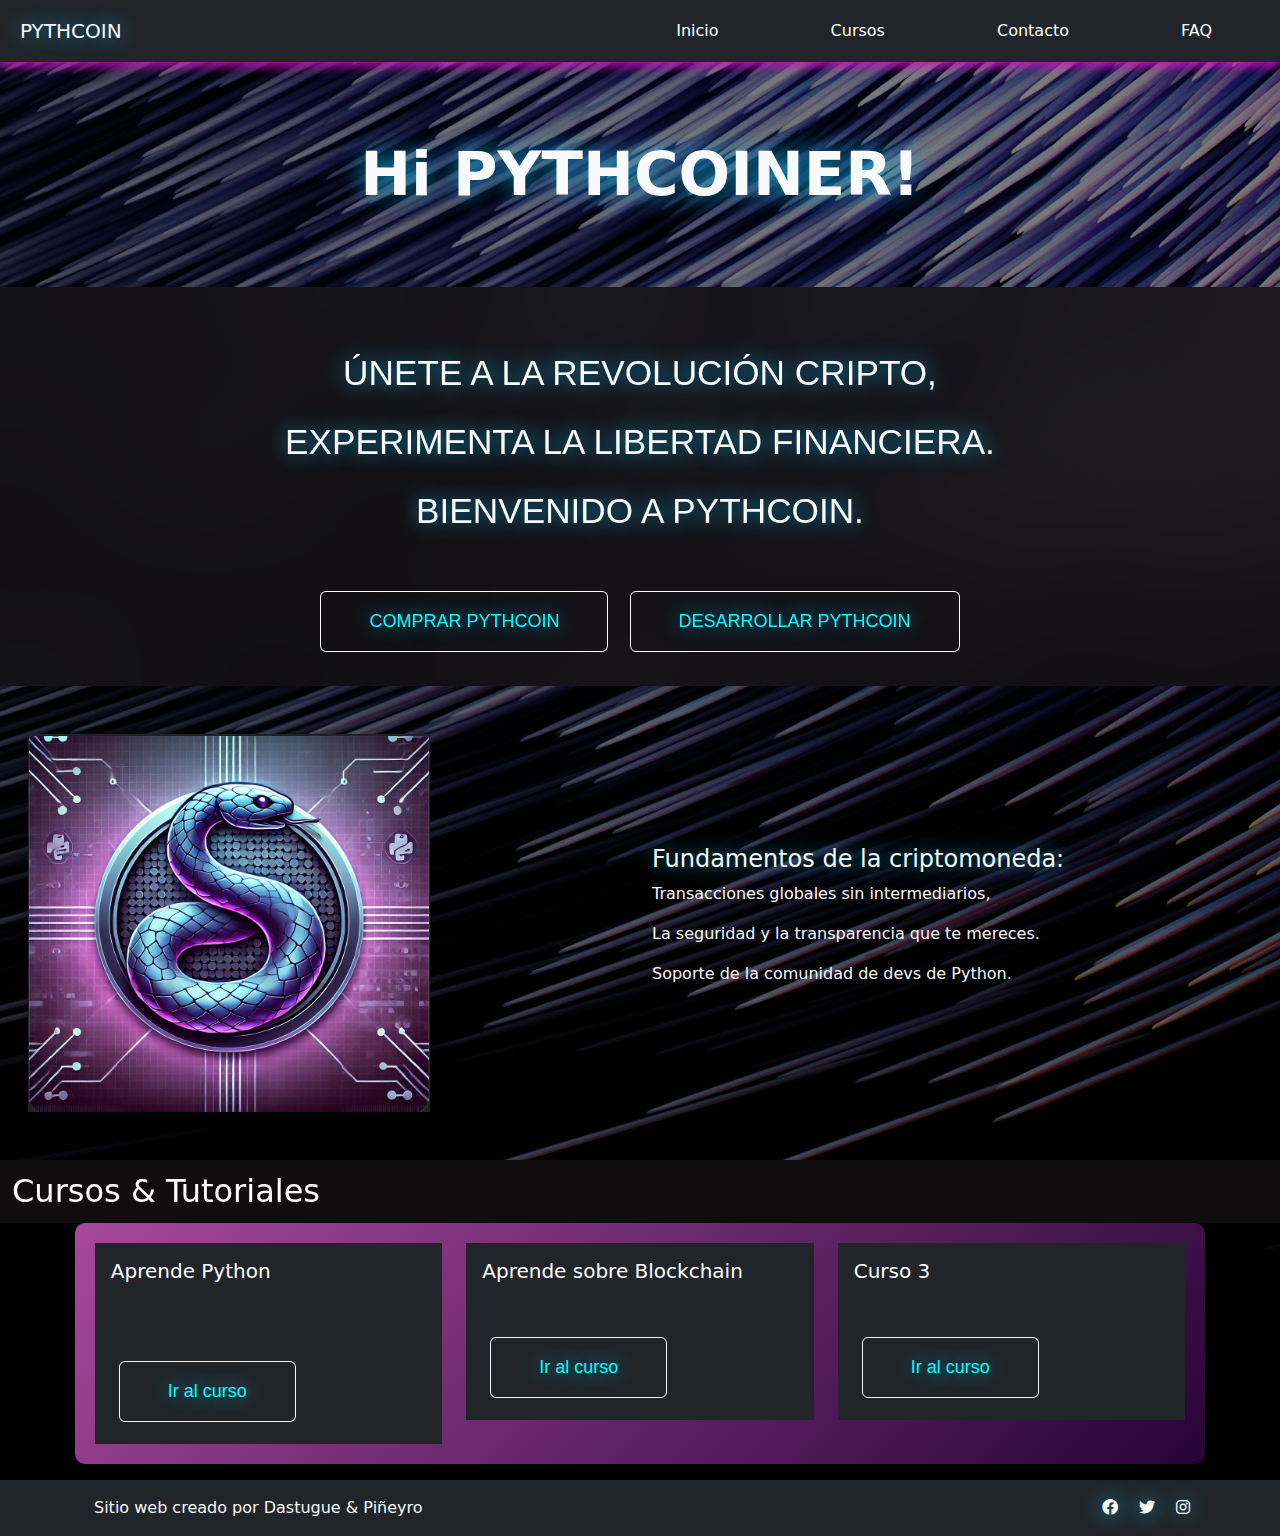
==== src/index.html @ b933e70f "v1.0: ruteos y estructura" ====
<!DOCTYPE html>
<html lang="en">
  <head>
    <meta charset="UTF-8" />
    <meta name="viewport" content="width=device-width, initial-scale=1.0" />
    <link href="https://cdn.jsdelivr.net/npm/bootstrap@5.3.3/dist/css/bootstrap.min.css" rel="stylesheet" integrity="sha384-QWTKZyjpPEjISv5WaRU9OFeRpok6YctnYmDr5pNlyT2bRjXh0JMhjY6hW+ALEwIH" crossorigin="anonymous">
    <link rel="stylesheet" href="https://cdnjs.cloudflare.com/ajax/libs/font-awesome/6.0.0/css/all.min.css">
    <link href="css/styles.css" rel="stylesheet">

    <title>Hello PYTHCOIN</title>
  </head>

  <body>
     
    
    <nav class="navbar navbarShadow navbar-expand-lg bg-dark" data
-bs-theme="dark">
  <div class="container-fluid">
    <a class="navbar-brand text-light p-2 lightning" href="#">PYTHCOIN</a>
    <button class="navbar-toggler" type="button" data-bs-toggle="collapse" data-bs-target="#navbarColor02" aria-controls="navbarColor02" aria-expanded="false" aria-label="Toggle navigation">
      <span class="navbar-toggler-icon"></span>
    </button>
    <div class="collapse navbar-collapse" id="navbarColor02">

    </div> 
    <ul class="navbar-nav ms-auto">
      <li class="nav-item mx-5">
        <a class="nav-link active text-white" href="#">Inicio
          <span class="visually-hidden">(current)</span>
        </a>
      </li>
      <li class="nav-item mx-5">
        <a class="nav-link text-white" href="/cursos">Cursos</a>
      </li>
      <li class="nav-item mx-5">
        <a class="nav-link text-white" href="/contacto">Contacto</a>
      </li>
      <li class="nav-item mx-5">
        <a class="nav-link text-white" href="/faq">FAQ</a>
      </li>
    </ul>
  </div>
    </nav>

   
    
    <h1 class="text-light text-center mt-5 p-5 text-display-h1"  >Hi PYTHCOINER!</h1>
    
    <div class="caja-gris mt-5">
      <p class="text-light text-center mt-5 pIntro lightning">Únete a la revolución cripto,</p>
      <p class="text-light text-center mb-3 pIntro lightning"> experimenta la libertad financiera.</p> 
      <p class="text-light text-center mb-3 pIntro lightning"> Bienvenido a PYTHCOIN.</p> 
      
      <div class="text-center mt-5 mb-3">
        <button type="button" class="btn btn-outline-light buttonText lightning mx-2 py-3 px-5 ">COMPRAR PYTHCOIN</button>
        <button type="button" class="btn btn-outline-light buttonText lightning mx-2 py-3 px-5 ">DESARROLLAR PYTHCOIN</button>
      </div>  
    </div>
  
    <div class="container-fluid my-5"> 
      <div class="row">
        <div class="col-md-6">
          <img src="./images/pythcoin1.PNG" alt="img de la cripto" class="img-fluid ms-3"> 
        </div>
        <div class="col-md-6 d-flex align-items-center"> 
          <div>
            <h4 class="lightning  text-light">Fundamentos de la criptomoneda:</h4>
          
            <p class="text-light"> Transacciones globales sin intermediarios, </p>
            <p class="text-light">La seguridad y la transparencia que te mereces.</p>
            <p class="text-light">Soporte de la comunidad de devs de Python.</p>
          </div>
        </div>
      </div>
    </div>
    

    <h2 class="caja-gris text-white">Cursos & Tutoriales</h2>
    <div class="container-fluid">
      <div class="caja-cards">
        <div class="row justify-content-center">
          <div class="col-md-4">
            <div class="card">
              <div class="card-body bg-dark ">
                <h5 class="card-title text-white">Aprende Python</h5>
                <p class="card-text">Desarrolla Pythcoin con este curso completo.</p>
                <a href="#" class="btn btn-outline-light buttonText lightning mx-2 py-3 px-5">Ir al curso</a>
              </div>
            </div>
          </div>
          <div class="col-md-4">
            <div class="card">
              <div class="card-body bg-dark">
                <h5 class="card-title text-white">Aprende sobre Blockchain</h5>
                <p class="card-text">Contenido de la card 2.</p>
                <a href="#" class="btn btn-outline-light buttonText lightning mx-2 py-3 px-5">Ir al curso</a>
              </div>
            </div>
          </div>
          <div class="col-md-4">
            <div class="card">
              <div class="card-body bg-dark">
                <h5 class="card-title text-white">Curso 3</h5>
                <p class="card-text">Contenido de la card 3.</p>
                <a href="#" class="btn btn-outline-light buttonText lightning mx-2 py-3 px-5">Ir al curso</a>
              </div>
            </div>
          </div>
        </div>
      </div>
    </div>
       

<!--Footer-->    
<footer class="bg-dark text-light py-1 mt-3">
  <div class="container">
    <div class="row align-items-center">
      <div class="col-md-6">
        <p class="m-1 p-2">Sitio web creado por Dastugue & Piñeyro</p>  
      </div>
      <div class="col-md-6 text-md-end">
        <a href="#" class="mx-2 text-light lightning"><i class="fab fa-facebook"></i></a>
        <a href="#" class="mx-2 text-light lightning"><i class="fab fa-twitter"></i></a>
        <a href="#" class="mx-2 text-light lightning"><i class="fab fa-instagram"></i></a>
      </div>
    </div>
  </div>
</footer>

<!--Bootstrap JS-->
    <script src="https://cdn.jsdelivr.net/npm/bootstrap@5.3.3/dist/js/bootstrap.bundle.min.js" integrity="sha384-YvpcrYf0tY3lHB60NNkmXc5s9fDVZLESaAA55NDzOxhy9GkcIdslK1eN7N6jIeHz" crossorigin="anonymous"></script>
  
  </body>
</html>
---- src/css/styles.css ----
body {
  background-image: linear-gradient(rgba(0, 0, 0, 0.5), rgba(0, 0, 0, 0.5)), url("../images/fondo1.jpg"); 
  background-size: cover;
  background-repeat: no-repeat;
  background-position: center;
}

.lightning {
  text-shadow: 0 0 20px rgba(15, 175, 224, 0.91); /* Sombra de texto */
}

.text-display-h1 {
  font-weight: 700;
  font-size: 3.8rem;
  line-height: 2.0625rem;
  text-wrap: balance;
  margin-top: 5rem;
  text-shadow: 0 0 24px rgba(15, 175, 224, 0.91); /* Sombra de texto */
} 


.navbarShadow {
  box-shadow: 0px 4px 10px rgba(212, 14, 196, 0.9); 
}

.pIntro {
  font-family: 'Orbitron', sans-serif;
  font-size: 2.2rem;
  text-transform: uppercase;
  color: #00FFFF; /* Azul eléctrico */
  line-height: 1.5;
  text-align: center;
}
.buttonText {
  font-family: 'Orbitron', sans-serif;
  font-size: 18px;
  color: #00FFFF; /* Azul eléctrico */
  line-height: 1.5;
  text-align: center;
  margin: 6px 0;
}


.caja-gris {
  background-color: rgba(22, 19, 19, 0.7);
  padding: 12px;
  margin: 0 auto;
  max-width: 100%; 
  backdrop-filter: blur(50px); /* Opcional: para un efecto de fundido más pronunciado */
}

.line {
  background-color: #a7489d;
  width: 100%;
  height: 5px; /* Ajusta el grosor de la línea */
  margin: 20px 0; /* Ajusta el margen superior e inferior */ 
}

.caja-cards {
  background-color: rgba(148, 24, 127, 0.7);
  background: linear-gradient(135deg, #a7489d, #260436);
  padding: 20px;
  border-radius: 10px;
  margin: 0 auto; /* Centra horizontalmente */
  max-width: 90%; /* Ajusta el ancho máximo según sea necesario */
  backdrop-filter: blur(25px); 
}

.card {
  background-color: transparent; /* Fondo transparente para las cards */
  border: none; /* Sin borde */
}



.card-fx { /* Ajusta el nombre de la clase si es necesario */
  background-color: rgba(22, 19, 19, 0.7); /* Tu color gris actual */
  position: relative; 
}

.card-fx::after {
  content: "";
  position: absolute;
  top: 0;
  left: 0;
  width: 100%;
  height: 100%;
  background-size: cover;
  opacity: 0; /* Inicialmente la imagen de fondo es invisible */
  transition: opacity 0.3s ease; /* Agrega una transición suave para el hover */
}

.card:hover .card-fx::after {
  opacity: 0.8; /* Al pasar el mouse, la imagen de fondo se hace visible */
}

.card:hover .card-fx *, /* Selecciona todos los elementos dentro de la card-body */
.card:hover .btn {  /* Selecciona los botones dentro de la card */
  opacity: 1; /* Mantiene la opacidad de los elementos al pasar el mouse */
}

.card:hover {
  box-shadow: 0 0 10px rgba(255, 255, 255, 0.5); /* Agrega un brillo suave al pasar el mouse */
}


footer {
  /*position: fixed;*/
  bottom: 0;
  width: 100%;
}
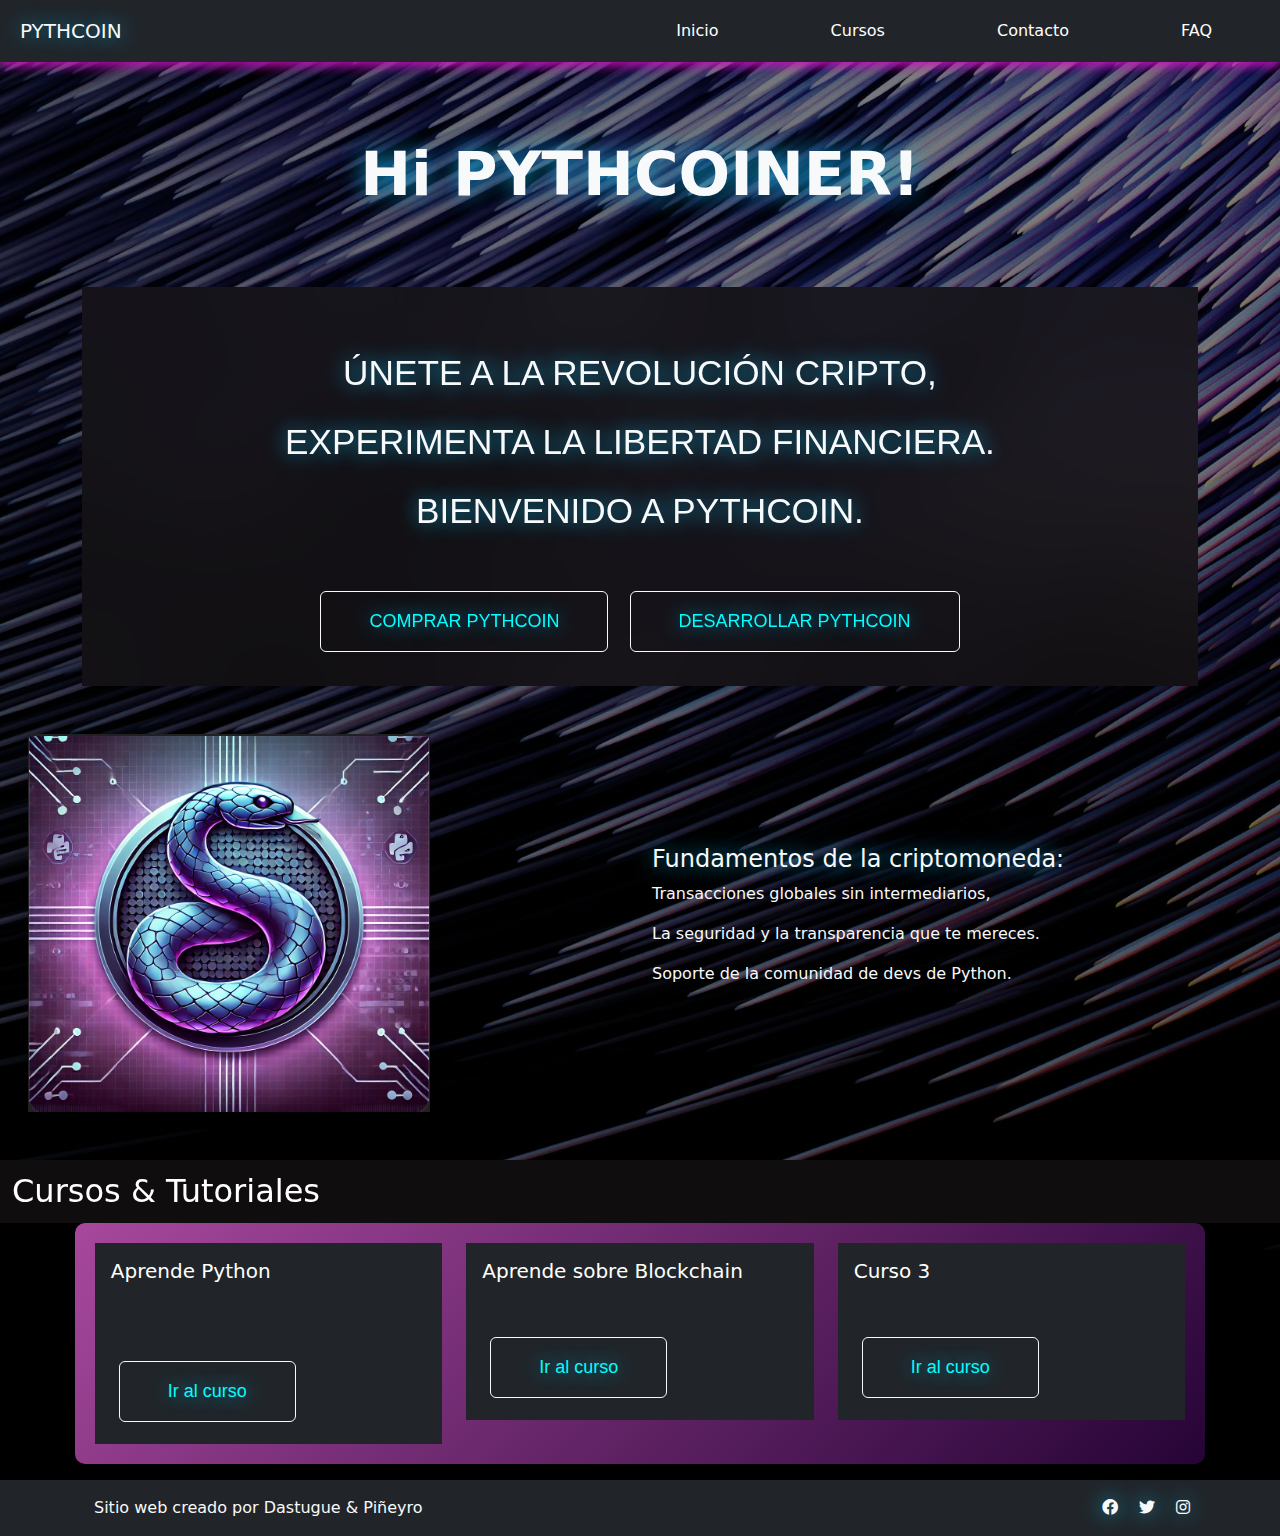
==== commit 0a5d22d4: "mejoras responsive,cambios css" ====
--- a/src/index.html
+++ b/src/index.html
@@ -1,29 +1,29 @@
 <!DOCTYPE html>
 <html lang="en">
-  <head>
+<!--Head-->
+<head>
     <meta charset="UTF-8" />
     <meta name="viewport" content="width=device-width, initial-scale=1.0" />
     <link href="https://cdn.jsdelivr.net/npm/bootstrap@5.3.3/dist/css/bootstrap.min.css" rel="stylesheet" integrity="sha384-QWTKZyjpPEjISv5WaRU9OFeRpok6YctnYmDr5pNlyT2bRjXh0JMhjY6hW+ALEwIH" crossorigin="anonymous">
     <link rel="stylesheet" href="https://cdnjs.cloudflare.com/ajax/libs/font-awesome/6.0.0/css/all.min.css">
     <link href="css/styles.css" rel="stylesheet">
+    <title>Hello PYTHCOIN</title>
+</head>
+<!--Fin Head-->
 
-    <title>Hello PYTHCOIN</title>
-  </head>
+<body>   
+<!--Navbar-->     
+<nav class="navbar navbarShadow navbar-expand-lg bg-dark" data-bs-theme="dark">
+  <div class="container-fluid">
+    
+        <a class="navbar-brand text-light p-2 lightning" href="#">PYTHCOIN</a>
+        <button class="navbar-toggler" type="button" data-bs-toggle="collapse" data-bs-target="#navbarColor02" aria-controls="navbarColor02" aria-expanded="false" aria-label="Toggle navigation">
+        <span class="navbar-toggler-icon"></span>
+        </button>
+      <div class="collapse navbar-collapse" id="navbarColor02">
 
-  <body>
-     
-    
-    <nav class="navbar navbarShadow navbar-expand-lg bg-dark" data
--bs-theme="dark">
-  <div class="container-fluid">
-    <a class="navbar-brand text-light p-2 lightning" href="#">PYTHCOIN</a>
-    <button class="navbar-toggler" type="button" data-bs-toggle="collapse" data-bs-target="#navbarColor02" aria-controls="navbarColor02" aria-expanded="false" aria-label="Toggle navigation">
-      <span class="navbar-toggler-icon"></span>
-    </button>
-    <div class="collapse navbar-collapse" id="navbarColor02">
-
-    </div> 
-    <ul class="navbar-nav ms-auto">
+      </div> 
+      <ul class="navbar-nav ms-auto">
       <li class="nav-item mx-5">
         <a class="nav-link active text-white" href="#">Inicio
           <span class="visually-hidden">(current)</span>
@@ -39,13 +39,16 @@
         <a class="nav-link text-white" href="/faq">FAQ</a>
       </li>
     </ul>
-  </div>
-    </nav>
+  </div>  
+</nav>
+<!--Fin Navbar--> 
+  
+<div class="container">
+  <div class="row">
+    <div class="col-md-12 col-sm-12">
+    <h1 class="text-light text-center mt-5 p-5 text-display-h1 d-none d-md-block"  >Hi PYTHCOINER!</h1>
+    <h1 class="text-light text-center mt-3 p-3 text-display-h1-sm d-md-none">Hi PYTHCOINER!</h1>
 
-   
-    
-    <h1 class="text-light text-center mt-5 p-5 text-display-h1"  >Hi PYTHCOINER!</h1>
-    
     <div class="caja-gris mt-5">
       <p class="text-light text-center mt-5 pIntro lightning">Únete a la revolución cripto,</p>
       <p class="text-light text-center mb-3 pIntro lightning"> experimenta la libertad financiera.</p> 
@@ -56,11 +59,13 @@
         <button type="button" class="btn btn-outline-light buttonText lightning mx-2 py-3 px-5 ">DESARROLLAR PYTHCOIN</button>
       </div>  
     </div>
-  
+  </div> 
+</div>   
+</div>   
     <div class="container-fluid my-5"> 
       <div class="row">
-        <div class="col-md-6">
-          <img src="./images/pythcoin1.PNG" alt="img de la cripto" class="img-fluid ms-3"> 
+        <div class="col-md-6 col-sm-12">
+          <img src="./images/pythcoin1.PNG" alt="img de la cripto" class="img-fluid ms-md-3"> 
         </div>
         <div class="col-md-6 d-flex align-items-center"> 
           <div>
@@ -126,6 +131,7 @@
     </div>
   </div>
 </footer>
+<!--Fin Footer-->
 
 <!--Bootstrap JS-->
     <script src="https://cdn.jsdelivr.net/npm/bootstrap@5.3.3/dist/js/bootstrap.bundle.min.js" integrity="sha384-YvpcrYf0tY3lHB60NNkmXc5s9fDVZLESaAA55NDzOxhy9GkcIdslK1eN7N6jIeHz" crossorigin="anonymous"></script>
--- a/src/css/styles.css
+++ b/src/css/styles.css
@@ -1,11 +1,25 @@
+* {
+  box-sizing: border-box; /* Maneja correctamente los márgenes y el ancho */
+}
 
+html {
+  margin: 0;
+  padding: 0;
+  overflow-x: hidden; /* Elimina el scroll horizontal */
+  width: 100%; /* Asegura que no haya desbordamiento */
+}
 
 body {
   background-image: linear-gradient(rgba(0, 0, 0, 0.5), rgba(0, 0, 0, 0.5)), url("../images/fondo1.jpg"); 
   background-size: cover;
   background-repeat: no-repeat;
   background-position: center;
+  margin: 0;
+  padding: 0;
+  overflow-x: hidden; /* Elimina el scroll horizontal */
+  width: 100%;
 }
+
 
 .lightning {
   text-shadow: 0 0 20px rgba(15, 175, 224, 0.91); /* Sombra de texto */
@@ -20,10 +34,53 @@
   text-shadow: 0 0 24px rgba(15, 175, 224, 0.91); /* Sombra de texto */
 } 
 
+.text-display-h1-sm {
+  white-space: nowrap; 
+  font-weight: 700;
+  font-size: 1.7rem; /* Ajusta el tamaño según lo desees */
+  line-height: 1rem; /* Ajusta el interlineado según lo desees */
+  text-wrap: balance;
+  margin-top: 5rem;
+  text-shadow: 0 0 24px rgba(15, 175, 224, 0.91); 
+}
+
 
 .navbarShadow {
   box-shadow: 0px 4px 10px rgba(212, 14, 196, 0.9); 
 }
+
+/* En tu archivo css/styles.css */
+
+.navbar-nav .nav-link {
+  position: relative; /* Necesario para posicionar el elemento pseudo ::before */
+  color: white; /* Color del texto por defecto */
+  text-decoration: none; /* Quita la decoración por defecto de los enlaces */
+}
+
+.navbar-nav .nav-link:hover {
+  color: #57c9e6; /* Cambia el color del texto al pasar el cursor (ajusta el color violeta) */
+}
+
+.navbar-nav .nav-link::before {
+  content: ''; /* Necesario para crear el pseudo-elemento */
+  position: absolute;
+  bottom: -2px; /* Posiciona la línea debajo del texto */
+  left: 0;
+  width: 0; /* Inicialmente la línea tiene ancho 0 */
+  height: 2px; /* Altura de la línea */
+  background: linear-gradient(to right, #3095c4 0%, #b62496 50%, #eeb415 100%);
+  /*background-color: #dfa539;  Color violeta de la línea */
+  transition: width 0.7s ease; /* Transición suave del ancho */
+}
+
+.navbar-nav .nav-link:hover::before {
+  width: 100%; /* Al pasar el cursor, la línea se expande al 100% del ancho */
+
+}
+
+
+
+
 
 .pIntro {
   font-family: 'Orbitron', sans-serif;
@@ -73,8 +130,6 @@
   border: none; /* Sin borde */
 }
 
-
-
 .card-fx { /* Ajusta el nombre de la clase si es necesario */
   background-color: rgba(22, 19, 19, 0.7); /* Tu color gris actual */
   position: relative; 
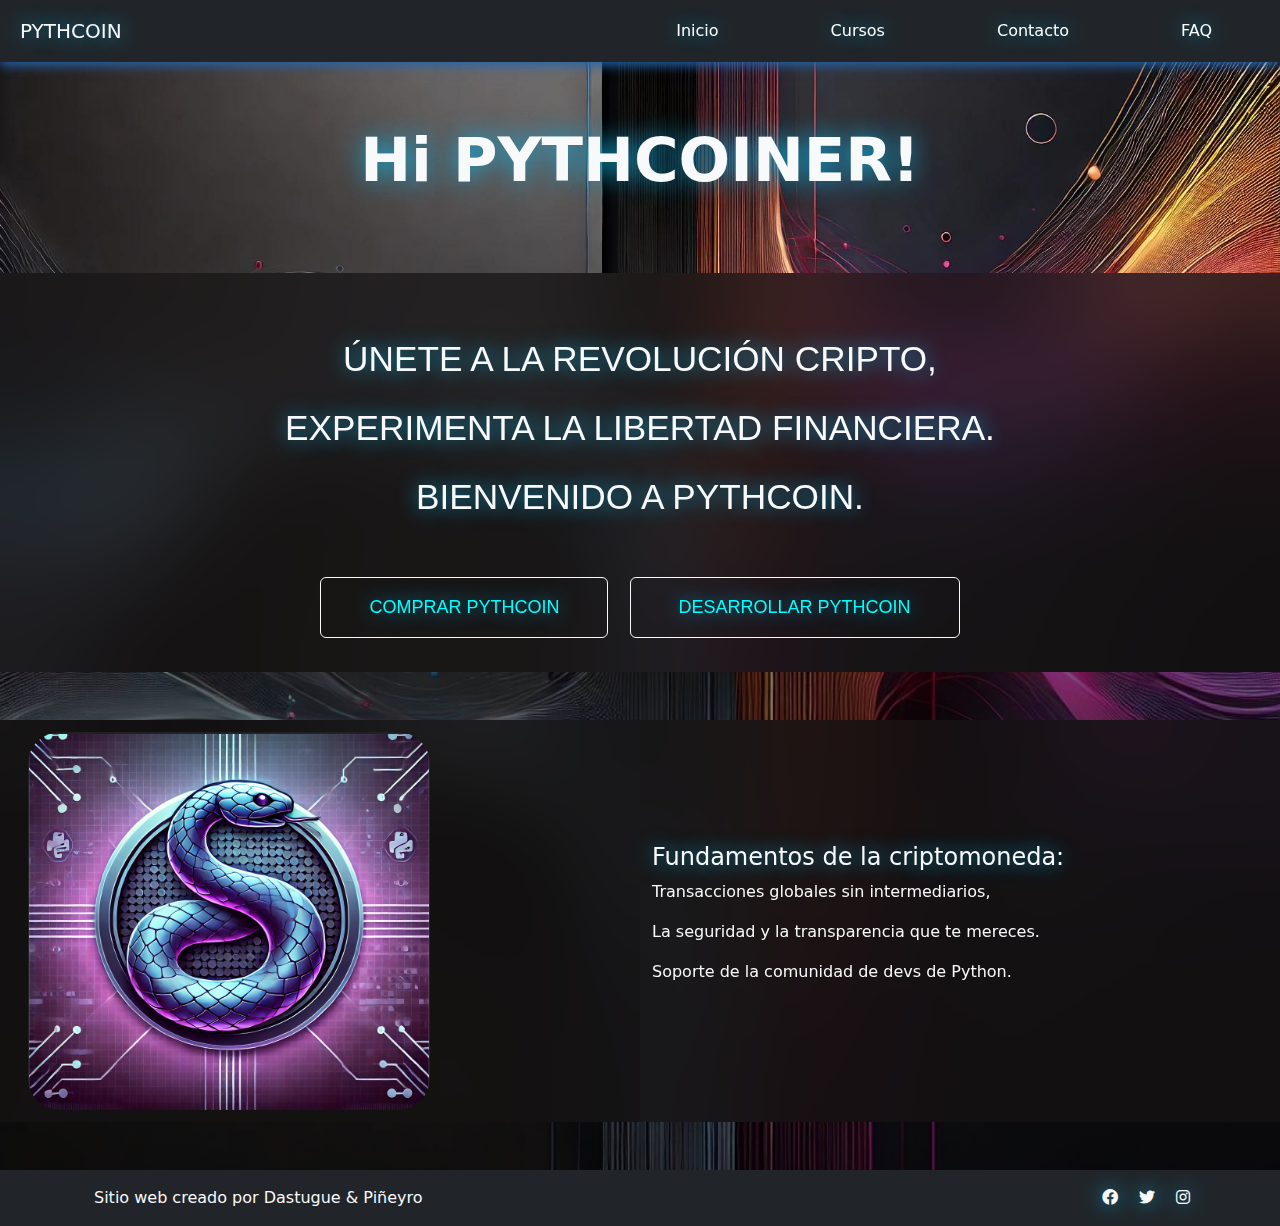
==== commit 60ea8889: "cambios apariencia, cursos" ====
--- a/src/index.html
+++ b/src/index.html
@@ -13,7 +13,7 @@
 
 <body>   
 <!--Navbar-->     
-<nav class="navbar navbarShadow navbar-expand-lg bg-dark" data-bs-theme="dark">
+<nav class="navbar navbarShadow1 navbar-expand-lg bg-dark fixed-top" data-bs-theme="dark">
   <div class="container-fluid">
     
         <a class="navbar-brand text-light p-2 lightning" href="#">PYTHCOIN</a>
@@ -25,17 +25,17 @@
       </div> 
       <ul class="navbar-nav ms-auto">
       <li class="nav-item mx-5">
-        <a class="nav-link active text-white" href="#">Inicio
+        <a class="nav-link active text-white lightning" href="#">Inicio
           <span class="visually-hidden">(current)</span>
         </a>
       </li>
-      <li class="nav-item mx-5">
+      <li class="nav-item mx-5 lightning">
         <a class="nav-link text-white" href="/cursos">Cursos</a>
       </li>
-      <li class="nav-item mx-5">
+      <li class="nav-item mx-5 lightning">
         <a class="nav-link text-white" href="/contacto">Contacto</a>
       </li>
-      <li class="nav-item mx-5">
+      <li class="nav-item mx-5 lightning">
         <a class="nav-link text-white" href="/faq">FAQ</a>
       </li>
     </ul>
@@ -43,13 +43,13 @@
 </nav>
 <!--Fin Navbar--> 
   
-<div class="container">
+<div class="container-fluid mt-5 hero2">
   <div class="row">
     <div class="col-md-12 col-sm-12">
     <h1 class="text-light text-center mt-5 p-5 text-display-h1 d-none d-md-block"  >Hi PYTHCOINER!</h1>
     <h1 class="text-light text-center mt-3 p-3 text-display-h1-sm d-md-none">Hi PYTHCOINER!</h1>
 
-    <div class="caja-gris mt-5">
+    <div class="mt-5 caja-gris">
       <p class="text-light text-center mt-5 pIntro lightning">Únete a la revolución cripto,</p>
       <p class="text-light text-center mb-3 pIntro lightning"> experimenta la libertad financiera.</p> 
       <p class="text-light text-center mb-3 pIntro lightning"> Bienvenido a PYTHCOIN.</p> 
@@ -59,15 +59,16 @@
         <button type="button" class="btn btn-outline-light buttonText lightning mx-2 py-3 px-5 ">DESARROLLAR PYTHCOIN</button>
       </div>  
     </div>
+
   </div> 
 </div>   
 </div>   
     <div class="container-fluid my-5"> 
       <div class="row">
-        <div class="col-md-6 col-sm-12">
-          <img src="./images/pythcoin1.PNG" alt="img de la cripto" class="img-fluid ms-md-3"> 
+        <div class="col-md-6 col-sm-12 caja-gris">
+          <img src="./images/pythcoin1.PNG" alt="img de la cripto" class="img-fluid ms-md-3 rounded-5"> 
         </div>
-        <div class="col-md-6 d-flex align-items-center"> 
+        <div class="col-md-6 d-flex align-items-center caja-gris"> 
           <div>
             <h4 class="lightning  text-light">Fundamentos de la criptomoneda:</h4>
           
@@ -80,42 +81,7 @@
     </div>
     
 
-    <h2 class="caja-gris text-white">Cursos & Tutoriales</h2>
-    <div class="container-fluid">
-      <div class="caja-cards">
-        <div class="row justify-content-center">
-          <div class="col-md-4">
-            <div class="card">
-              <div class="card-body bg-dark ">
-                <h5 class="card-title text-white">Aprende Python</h5>
-                <p class="card-text">Desarrolla Pythcoin con este curso completo.</p>
-                <a href="#" class="btn btn-outline-light buttonText lightning mx-2 py-3 px-5">Ir al curso</a>
-              </div>
-            </div>
-          </div>
-          <div class="col-md-4">
-            <div class="card">
-              <div class="card-body bg-dark">
-                <h5 class="card-title text-white">Aprende sobre Blockchain</h5>
-                <p class="card-text">Contenido de la card 2.</p>
-                <a href="#" class="btn btn-outline-light buttonText lightning mx-2 py-3 px-5">Ir al curso</a>
-              </div>
-            </div>
-          </div>
-          <div class="col-md-4">
-            <div class="card">
-              <div class="card-body bg-dark">
-                <h5 class="card-title text-white">Curso 3</h5>
-                <p class="card-text">Contenido de la card 3.</p>
-                <a href="#" class="btn btn-outline-light buttonText lightning mx-2 py-3 px-5">Ir al curso</a>
-              </div>
-            </div>
-          </div>
-        </div>
-      </div>
-    </div>
-       
-
+    
 <!--Footer-->    
 <footer class="bg-dark text-light py-1 mt-3">
   <div class="container">
--- a/src/css/styles.css
+++ b/src/css/styles.css
@@ -10,7 +10,7 @@
 }
 
 body {
-  background-image: linear-gradient(rgba(0, 0, 0, 0.5), rgba(0, 0, 0, 0.5)), url("../images/fondo1.jpg"); 
+  background-image: linear-gradient(rgba(0, 0, 0, 0.5), rgba(0, 0, 0, 0.5)), url("../images/hero2.jpg"); 
   background-size: cover;
   background-repeat: no-repeat;
   background-position: center;
@@ -20,6 +20,15 @@
   width: 100%;
 }
 
+.hero2 {
+  background-image: url("../images/hero2.jpg"); 
+  background-size: cover;
+  background-repeat: no-repeat;
+  background-position: center;
+  margin: 0;
+  padding: 0;
+  width: 100%;
+}
 
 .lightning {
   text-shadow: 0 0 20px rgba(15, 175, 224, 0.91); /* Sombra de texto */
@@ -45,10 +54,26 @@
 }
 
 
-.navbarShadow {
-  box-shadow: 0px 4px 10px rgba(212, 14, 196, 0.9); 
+
+
+.navbarShadow1 {
+  box-shadow: 0px 4px 10px rgba(34, 101, 177, 0.9);  
+  /*box-shadow: 0px 4px 10px rgba(212, 14, 196, 0.9);*/ 
 }
 
+.navbarShadow2 {
+  box-shadow: 0px 4px 10px rgba(138, 31, 150, 0.9);  
+  /*box-shadow: 0px 4px 10px rgba(212, 14, 196, 0.9);*/ 
+}
+
+.navbarShadow3 {  
+  box-shadow: 0px 4px 10px rgba(207, 19, 151, 0.9); 
+}
+
+.navbarShadow4 {
+  box-shadow: 0px 4px 10px rgba(236, 165, 11, 0.9);  
+  /*box-shadow: 0px 4px 10px rgba(212, 14, 196, 0.9);*/ 
+}
 /* En tu archivo css/styles.css */
 
 .navbar-nav .nav-link {
@@ -70,7 +95,7 @@
   height: 2px; /* Altura de la línea */
   background: linear-gradient(to right, #3095c4 0%, #b62496 50%, #eeb415 100%);
   /*background-color: #dfa539;  Color violeta de la línea */
-  transition: width 0.7s ease; /* Transición suave del ancho */
+  transition: width 0.6s ease; /* Transición suave del ancho */
 }
 
 .navbar-nav .nav-link:hover::before {
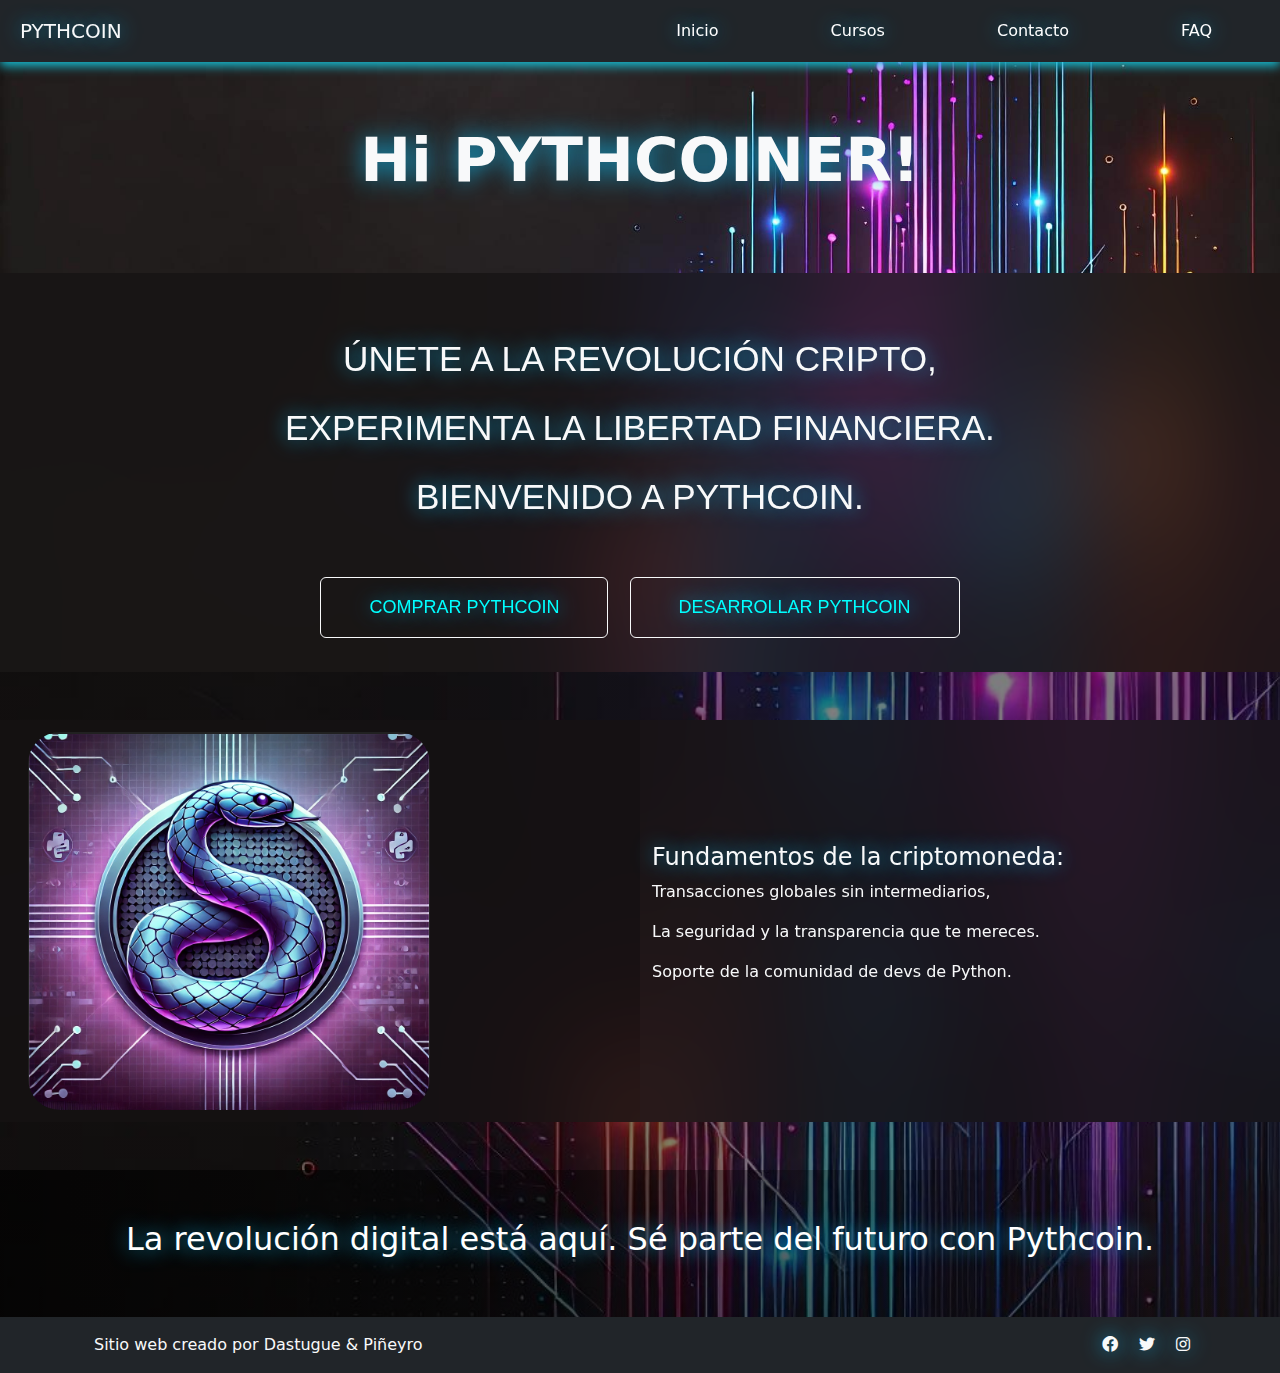
==== commit b47922e1: "cambios visuales" ====
--- a/src/index.html
+++ b/src/index.html
@@ -79,11 +79,22 @@
         </div>
       </div>
     </div>
+  
     
-
+<!--pre Footer--> 
+<section class="pre-footer mt-5">
+  <div class="container">
+    <div class="row">
+      <div class="col-md-12 text-center">
+        <h2 class="lightning" >La revolución digital está aquí. Sé parte del futuro con Pythcoin.</h2> 
+      </div>
+    </div>
+  </div>
+</section>
+ <!--Fin pre Footer-->    
     
 <!--Footer-->    
-<footer class="bg-dark text-light py-1 mt-3">
+<footer class="bg-dark text-light py-1 ">
   <div class="container">
     <div class="row align-items-center">
       <div class="col-md-6">
--- a/src/css/styles.css
+++ b/src/css/styles.css
@@ -10,7 +10,7 @@
 }
 
 body {
-  background-image: linear-gradient(rgba(0, 0, 0, 0.5), rgba(0, 0, 0, 0.5)), url("../images/hero2.jpg"); 
+  background-image: linear-gradient(rgba(0, 0, 0, 0.5), rgba(0, 0, 0, 0.5)), url("../images/prefooter.jpg"); 
   background-size: cover;
   background-repeat: no-repeat;
   background-position: center;
@@ -21,7 +21,7 @@
 }
 
 .hero2 {
-  background-image: url("../images/hero2.jpg"); 
+  background-image: url("../images/prefooter.jpg"); 
   background-size: cover;
   background-repeat: no-repeat;
   background-position: center;
@@ -57,7 +57,7 @@
 
 
 .navbarShadow1 {
-  box-shadow: 0px 4px 10px rgba(34, 101, 177, 0.9);  
+  box-shadow: 0px 4px 10px rgba(20, 208, 233, 0.9);  
   /*box-shadow: 0px 4px 10px rgba(212, 14, 196, 0.9);*/ 
 }
 
@@ -71,10 +71,10 @@
 }
 
 .navbarShadow4 {
-  box-shadow: 0px 4px 10px rgba(236, 165, 11, 0.9);  
+  box-shadow: 0px 4px 10px rgba(236, 122, 16, 0.9);  
   /*box-shadow: 0px 4px 10px rgba(212, 14, 196, 0.9);*/ 
 }
-/* En tu archivo css/styles.css */
+
 
 .navbar-nav .nav-link {
   position: relative; /* Necesario para posicionar el elemento pseudo ::before */
@@ -93,7 +93,7 @@
   left: 0;
   width: 0; /* Inicialmente la línea tiene ancho 0 */
   height: 2px; /* Altura de la línea */
-  background: linear-gradient(to right, #3095c4 0%, #b62496 50%, #eeb415 100%);
+  background: linear-gradient(to right, #12c9cf 0%, #b62496 50%, #eeb415 100%);
   /*background-color: #dfa539;  Color violeta de la línea */
   transition: width 0.6s ease; /* Transición suave del ancho */
 }
@@ -131,13 +131,6 @@
   margin: 0 auto;
   max-width: 100%; 
   backdrop-filter: blur(50px); /* Opcional: para un efecto de fundido más pronunciado */
-}
-
-.line {
-  background-color: #a7489d;
-  width: 100%;
-  height: 5px; /* Ajusta el grosor de la línea */
-  margin: 20px 0; /* Ajusta el margen superior e inferior */ 
 }
 
 .caja-cards {
@@ -186,8 +179,74 @@
 }
 
 
+.pre-footer::before {
+  content: '';
+  position: absolute;
+  top: 0;
+  left: 0;
+  width: 100%;
+  height: 100%;
+  background: linear-gradient(to right, rgba(0, 0, 0, 0.7) 0%, rgba(0, 0, 0, 0) 100%); /* Degradado negro transparente */
+  
+}
+
+
+.pre-footer {
+  position: relative;
+  background-size: cover; /* Ajusta la imagen de fondo */
+  background-position: center;
+  padding: 50px 0; /* Ajusta el padding según tu preferencia */
+  text-align: center;
+  
+}
+
+.pre-footer h2 {
+  position: relative;
+  color: white; 
+  font-size: 2rem; /* Ajusta el tamaño de fuente */
+  z-index: 1;
+}
+
+
+.pruebaPreFooter {
+  background-image: url("../images/prefooter2.jpg"); 
+  background-size: cover;
+  background-repeat: no-repeat;
+  background-position: center;
+  margin: 0;
+  padding: 0;
+  width: 100%;
+}
+
 footer {
   /*position: fixed;*/
   bottom: 0;
   width: 100%;
 }
+
+.line {
+  width: 100%;
+  height: 3px; /* Grosor de la línea */
+  /*margin: 10px 0; /* Espacio superior e inferior */
+  /* Otros estilos que desees aplicar a todas las líneas */
+}
+
+
+/*Colores para linea*/
+
+.lightblue {
+  background-color: rgba(20, 208, 233, 0.9);
+  box-shadow: 0px 2px 5px rgba(0, 0, 0, 0.3); /* Sombra sutil */
+}
+
+.violet {
+  background-color: rgba(138, 31, 150, 0.9);
+  box-shadow: 0px 2px 5px rgba(0, 0, 0, 0.3); /* Sombra sutil */
+}
+
+
+.gold {
+  background-color: gold; /* Color dorado */
+  box-shadow: 0px 2px 5px rgba(0, 0, 0, 0.3); /* Sombra sutil */
+}
+
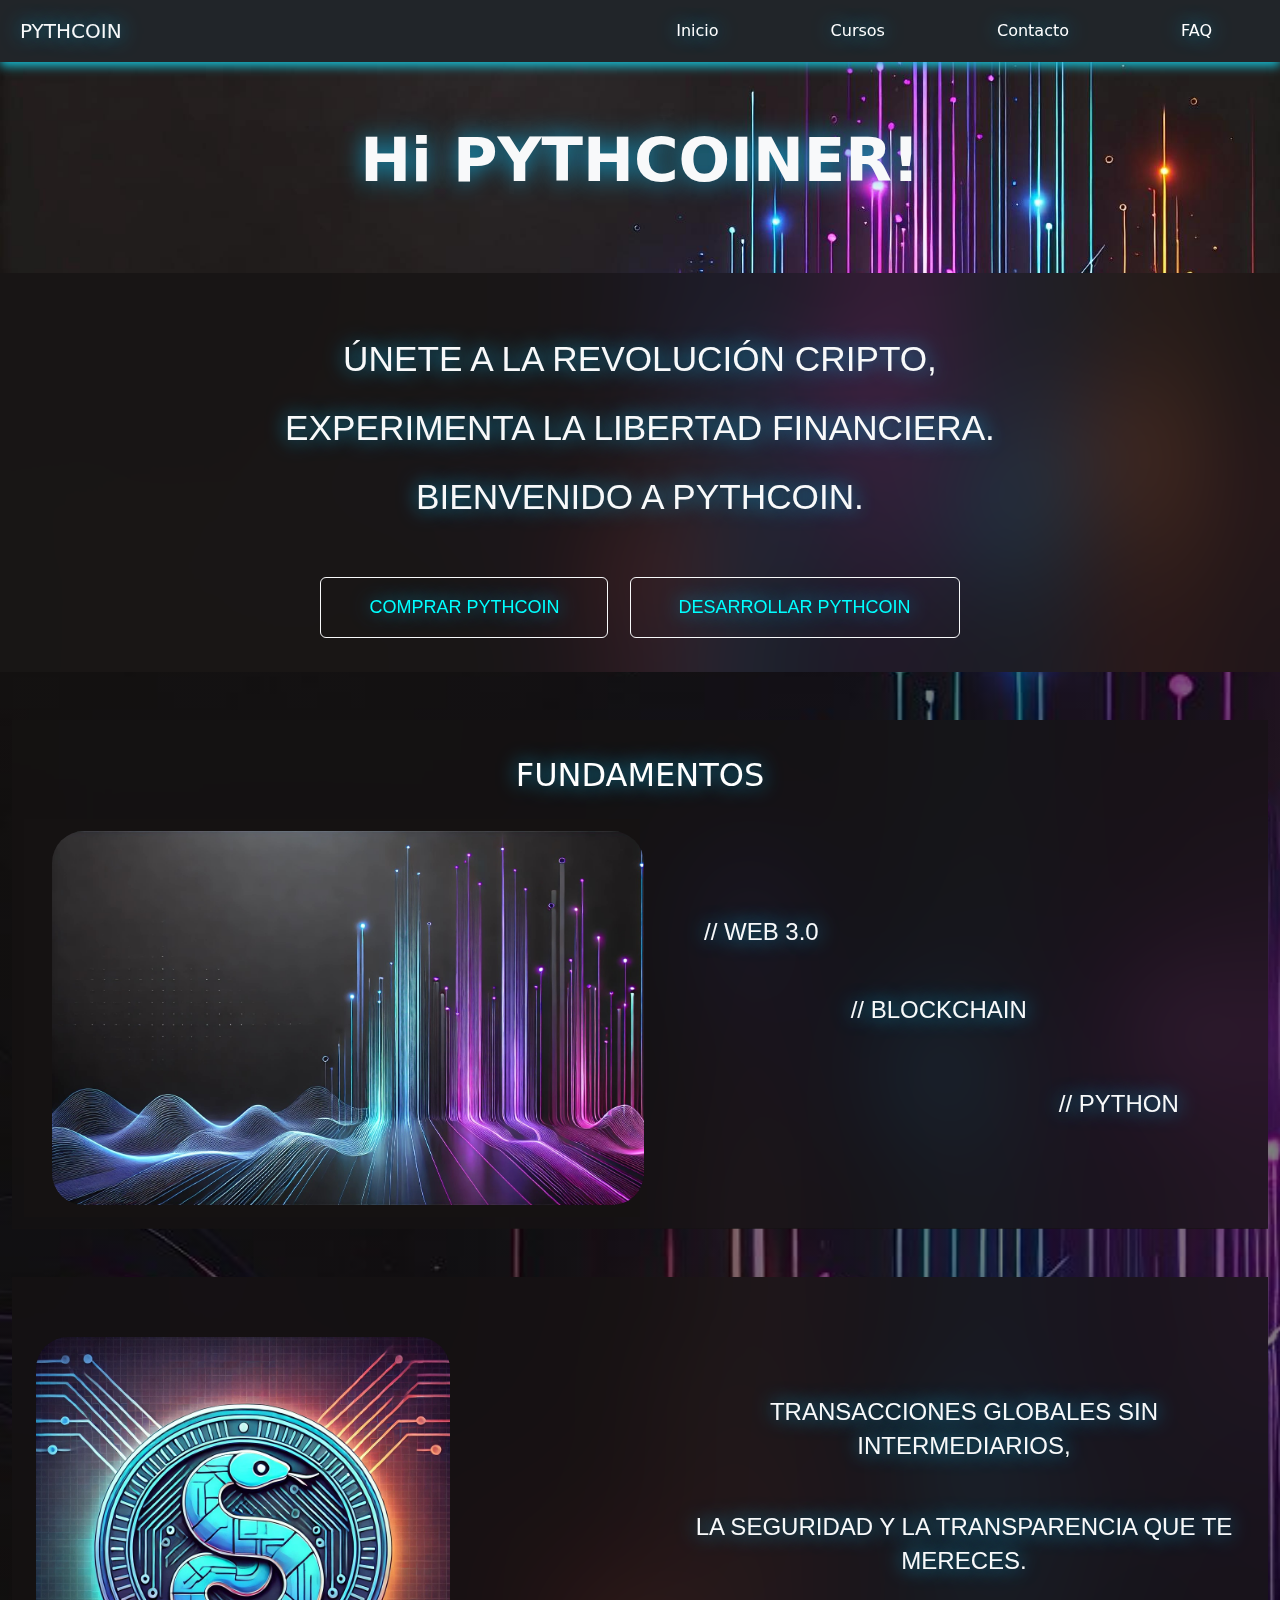
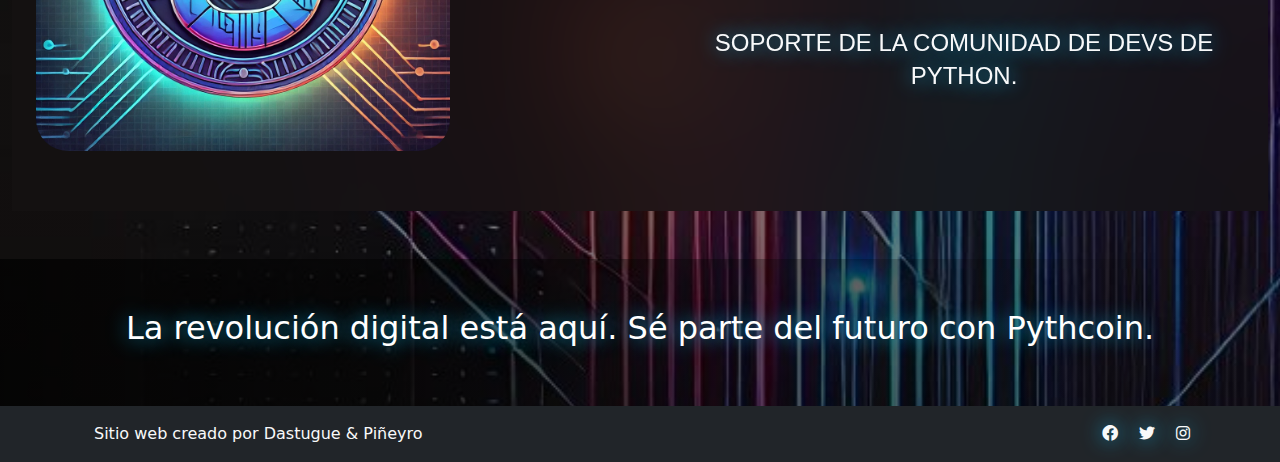
==== commit 7d2324f8: "cambios visuales; cards; fondos" ====
--- a/src/index.html
+++ b/src/index.html
@@ -59,27 +59,50 @@
         <button type="button" class="btn btn-outline-light buttonText lightning mx-2 py-3 px-5 ">DESARROLLAR PYTHCOIN</button>
       </div>  
     </div>
-
   </div> 
 </div>   
 </div>   
-    <div class="container-fluid my-5"> 
-      <div class="row">
-        <div class="col-md-6 col-sm-12 caja-gris">
-          <img src="./images/pythcoin1.PNG" alt="img de la cripto" class="img-fluid ms-md-3 rounded-5"> 
-        </div>
-        <div class="col-md-6 d-flex align-items-center caja-gris"> 
-          <div>
-            <h4 class="lightning  text-light">Fundamentos de la criptomoneda:</h4>
-          
-            <p class="text-light"> Transacciones globales sin intermediarios, </p>
-            <p class="text-light">La seguridad y la transparencia que te mereces.</p>
-            <p class="text-light">Soporte de la comunidad de devs de Python.</p>
-          </div>
-        </div>
+
+
+<section>
+  <div class="container-fluid my-5"> 
+    <div class="row caja-gris">
+      <h2 class="text-center lightning text-white my-4">FUNDAMENTOS </h2>
+      <div class="col-md-6 col-sm-12 caja-gris ">
+        <img src="./images/prefooter2.jpg" alt="img " class="img-fluid ms-md-3 rounded-5"> 
+      </div>
+      
+      <div class="col-md-6 d-flex align-items-center text-center rounded-5 p-5 "> 
+        <p class="text-light letra lightning px-3 align-self-start mt-5"> // Web 3.0 </p>
+          <p class="text-light letra lightning px-3 align-self-center">  // Blockchain </p>
+          <p class="text-light letra lightning px-3 align-self-end mb-5">  // Python </p>
       </div>
     </div>
-  
+  </div>
+</section>
+
+
+
+<section> 
+  <div class="container-fluid">
+    <div class="row caja-gris d-flex align-items-center">
+      <div class="col-md-6">
+        <img src="./images/pyth2.jpg" alt="img de la cripto" class="img-fluid rounded-5 my-5" width="70%">
+      </div>
+      <div class="col-md-6  align-items-center ">
+        <ul class="d-flex flex-column my-5">
+          <p class="text-light letra lightning my-4">Transacciones globales sin intermediarios, </p>
+          <p class="text-light letra lightning my-4">La seguridad y la transparencia que te mereces.</p>
+          <p class="text-light letra lightning my-4">Soporte de la comunidad de devs de Python.</p>
+          
+        </ul>
+          
+      </div>
+    </div>
+  </div> 
+</section>
+
+    
     
 <!--pre Footer--> 
 <section class="pre-footer mt-5">
--- a/src/css/styles.css
+++ b/src/css/styles.css
@@ -52,8 +52,6 @@
   margin-top: 5rem;
   text-shadow: 0 0 24px rgba(15, 175, 224, 0.91); 
 }
-
-
 
 
 .navbarShadow1 {
@@ -115,6 +113,17 @@
   line-height: 1.5;
   text-align: center;
 }
+
+.letra {
+  font-family: 'Orbitron', sans-serif;
+  font-size: 1.5rem;
+  text-transform: uppercase;
+  color: #00FFFF; /* Azul eléctrico */
+  line-height: 1.4;
+  text-align: center;
+}
+
+
 .buttonText {
   font-family: 'Orbitron', sans-serif;
   font-size: 18px;
@@ -146,6 +155,7 @@
 .card {
   background-color: transparent; /* Fondo transparente para las cards */
   border: none; /* Sin borde */
+  height: 375px;
 }
 
 .card-fx { /* Ajusta el nombre de la clase si es necesario */
@@ -179,6 +189,16 @@
 }
 
 
+.img-circular {
+        width: 100px; /* Ajusta el tamaño según tus necesidades */
+       height: 100px;
+       border-radius: 50%; /* Esto hace que la imagen sea circular */
+       object-fit: cover; /* Para que la imagen se ajuste al círculo sin deformarse */
+       display: block; /* Para centrar la imagen horizontalmente */
+       margin: 0 auto 10px; /* Margen automático para centrar y espacio inferior */
+}
+
+
 .pre-footer::before {
   content: '';
   position: absolute;
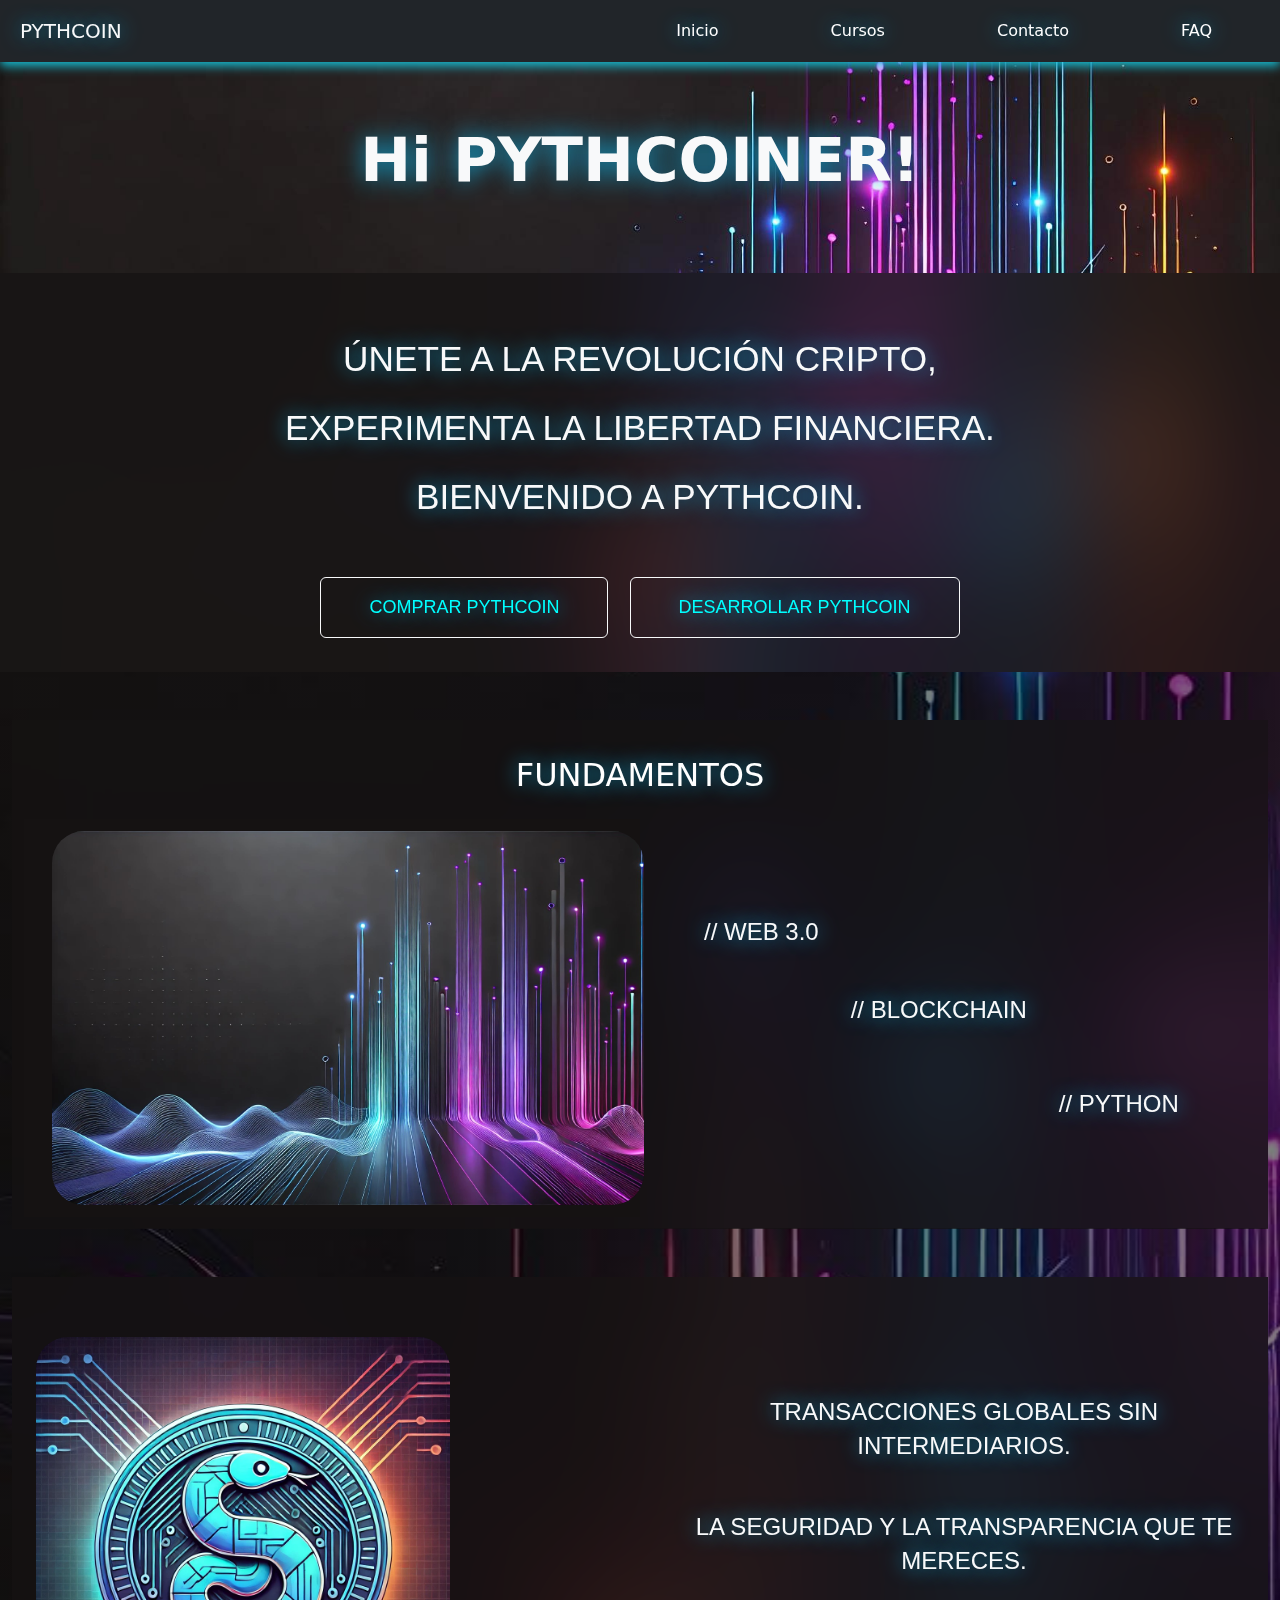
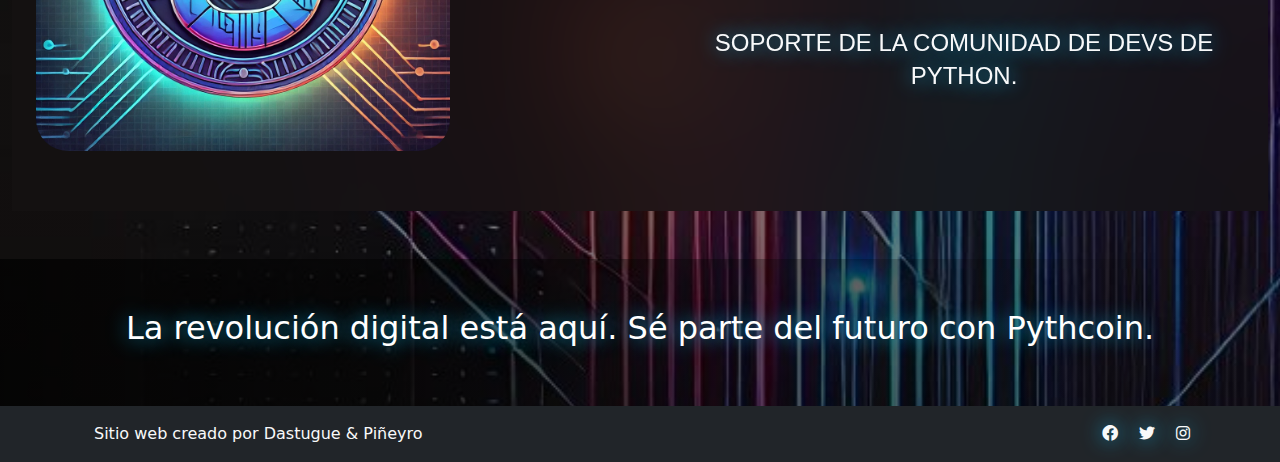
==== commit 30cb31f0: "cambios nav links" ====
--- a/src/index.html
+++ b/src/index.html
@@ -91,7 +91,7 @@
       </div>
       <div class="col-md-6  align-items-center ">
         <ul class="d-flex flex-column my-5">
-          <p class="text-light letra lightning my-4">Transacciones globales sin intermediarios, </p>
+          <p class="text-light letra lightning my-4">Transacciones globales sin intermediarios. </p>
           <p class="text-light letra lightning my-4">La seguridad y la transparencia que te mereces.</p>
           <p class="text-light letra lightning my-4">Soporte de la comunidad de devs de Python.</p>
           
